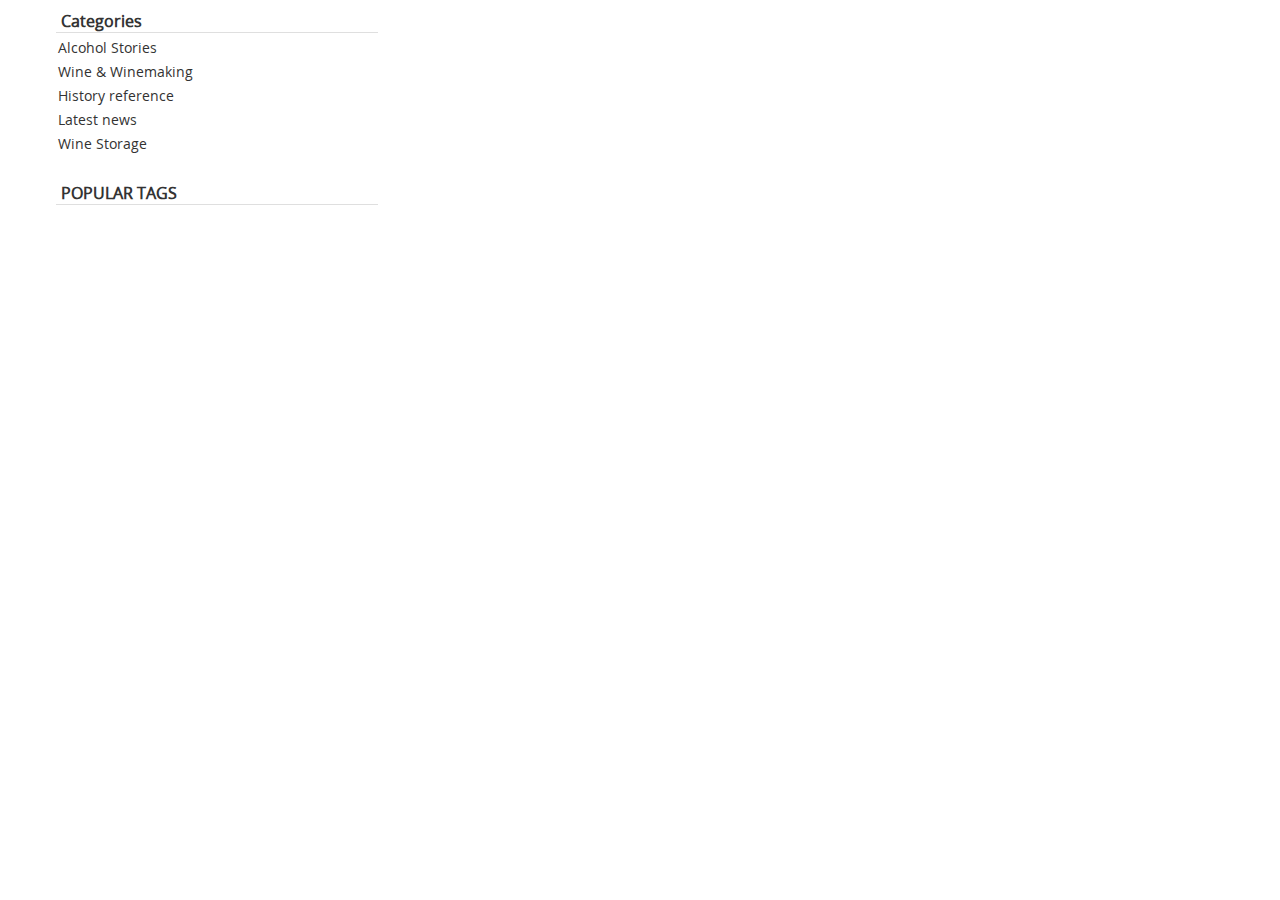
==== article.html @ 7f95373c "created blog.html" ====
<!DOCTYPE html>
<html lang="en">
  <head>
    <meta charset="UTF-8" />
    <meta name="viewport" content="width=device-width, initial-scale=1.0" />
    <meta http-equiv="X-UA-Compatible" content="ie=edge" />
    <link rel="stylesheet" href="styles.css" />
    <title>blog</title>
  </head>
  <body>
    <section>
      <div class="blog-wrapper content-width">
        <div class="blog-links-wrapper">
          <h3 class="blog-links-heading">Categories</h3>
          <a href="#" class="blog-links">Alcohol Stories</a>
          <a href="#" class="blog-links">Wine & Winemaking</a>
          <a href="#" class="blog-links">History reference</a>
          <a href="#" class="blog-links">Latest news</a>
          <a href="#" class="blog-links">Wine Storage</a>
          <br />
          <h3 class="blog-links-heading">POPULAR TAGS</h3>
        </div>
        <div class="blog-content"></div>
      </div>
    </section>
    <script src="js/acticle.js"></script>
  </body>
</html>
---- styles.css ----
@import "css/benefits.css";
@import "css/slider.css";
@import "css/blog.css";

@import "css/footer.css";

@import "css/header.css";
@font-face {
  font-family: "OpenSans";
  src: url("assets/fonts/opensans.ttf") format("truetype"),
    url("assets/fonts/opensans.woff") format("woff");
}

a {
  text-decoration: none;
  color: inherit;
}

html,
body {
  margin: 0;
  padding: 0;
  font-size: 14px;
  font-family: OpenSans, Arial, sans-serif;
}

.content-width {
  max-width: 1200px;
  width: 100%;
  padding: 0 10px;
  margin: auto;
}
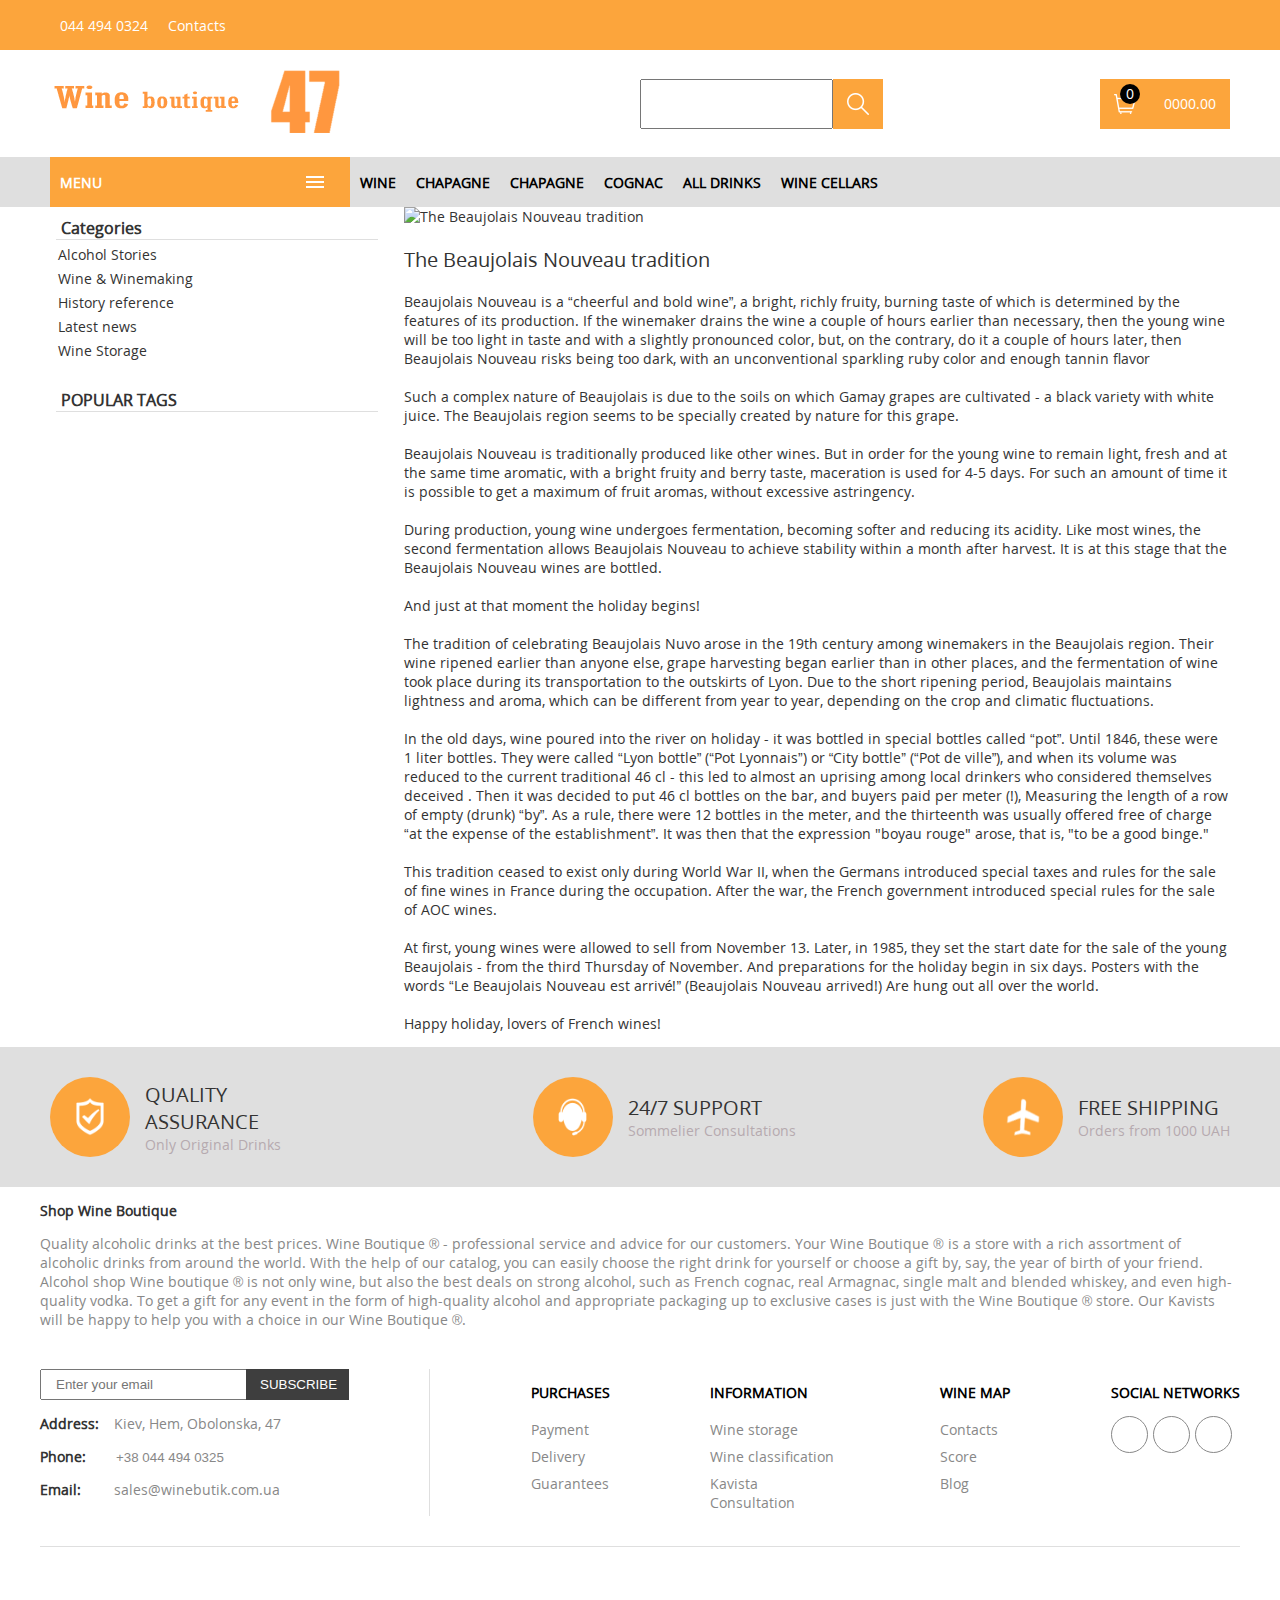
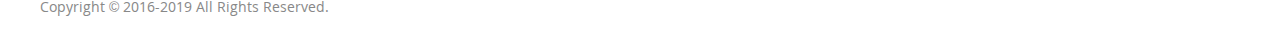
==== commit 2391cc88: "rename blog --> article" ====
--- a/article.html
+++ b/article.html
@@ -1,28 +1,313 @@
-<!DOCTYPE html>
+<!doctype html>
 <html lang="en">
-  <head>
-    <meta charset="UTF-8" />
-    <meta name="viewport" content="width=device-width, initial-scale=1.0" />
-    <meta http-equiv="X-UA-Compatible" content="ie=edge" />
-    <link rel="stylesheet" href="styles.css" />
-    <title>blog</title>
-  </head>
-  <body>
-    <section>
-      <div class="blog-wrapper content-width">
-        <div class="blog-links-wrapper">
-          <h3 class="blog-links-heading">Categories</h3>
-          <a href="#" class="blog-links">Alcohol Stories</a>
-          <a href="#" class="blog-links">Wine & Winemaking</a>
-          <a href="#" class="blog-links">History reference</a>
-          <a href="#" class="blog-links">Latest news</a>
-          <a href="#" class="blog-links">Wine Storage</a>
-          <br />
-          <h3 class="blog-links-heading">POPULAR TAGS</h3>
-        </div>
-        <div class="blog-content"></div>
+<head>
+    <meta charset="UTF-8">
+    <meta name="viewport"
+          content="width=device-width, user-scalable=no, initial-scale=1.0, maximum-scale=1.0, minimum-scale=1.0">
+    <meta http-equiv="X-UA-Compatible" content="ie=edge">
+    <link rel="shortcut icon" href="favicon.ico" type="image/x-icon">
+    <link href="styles.css" rel="stylesheet">
+    <script src="https://kit.fontawesome.com/4cce7a8c86.js"></script>
+    <title>WineTime</title>
+</head>
+<body>
+    <header>
+        <div class="conteiner-stop-link"></div>
+        <section class="header-wrapper--orange">
+            <div class="header-top content-width">
+                <div class="header-top--left">
+                    <i class="fa fa-phone" aria-hidden="true"></i><a class="header-top-text" href="tel:+18044 494 0324">044 494 0324</a>
+                    <i class="fa fa-envelope" aria-hidden="true"></i><a class="header-top-text" href="#contacts" title="contacts">Contacts</a>
+                </div>
+                <div class="header-top--right">
+                    <a class="header-top-text" href="#user"><i class="fa fa-user" aria-hidden="true"></i></a>
+                    <div class="header-top-button">
+                        <a class="header-top-text" href="#"><i class="fa fa-ellipsis-v" aria-hidden="true"></i></a>
+                        <ul class="header-top-list ">
+                            <li><a class="header-top-list-text" href="#payment">Payment</a></li>
+                            <li><a class="header-top-list-text" href="#deliver">Deliver</a></li>
+                            <li><a class="header-top-list-text" href="#guarantees">Guarantees</a></li>
+                        </ul>
+                    </div>
+                </div>
+            </div>
+        </section>
+        <section class="header-wrapper">
+            <div class="header-mid content-width">
+                <div class="header-mid-logo">
+                    <a href="#main"><img src="img/wine-boutique-logo.png" alt="Logo" title="main"></a>
+                </div>
+                <div class="header-mid-right">
+                    <div class="header-mid-right-search">
+                        <div class="header-mid-right-search-icon"></div>
+                        <div class="header-mid-right-search-list">
+                            <input class="header-mid-right-search-input" type="text">
+                            <button class="header-mid-right-search-button"></button>
+                        </div>
+                    </div>
+                    <div class="header-mid-right-basket">
+                        <div class="header-mid-right-basket-icon"></div>
+                        <p class="header-mid-right-basket-quantity">0</p>
+                        <p class="header-mid-right-basket-sum">0000.00</p>
+                            <div class="header-mid-right-basket-list">
+                                <div class="header-mid-right-basket-top">
+                                    <div><a href=""><img src="img/montelliana-cornaro-cabarnet-sauvignon.jpg" alt=""></a></div>
+                                    <div>name</div>
+                                </div>
+                                <div class="header-mid-right-basket-bottom">
+                                    <span>count</span>
+                                    <span>prise</span>
+                                </div>
+                                <div class="header-mid-right-basket-bottom">
+                                    <a href="#open_cart">open cart</a>
+                                    <a href="#to_order">to order</a>
+                                </div>
+                            </div>
+                    </div>
+                </div>
+            </div>
+        </section>
+        <section class="header-wrapper--grey">
+            <div class="content-width header-nav">
+                <div class="header-nav-menu">
+                    <div class="header-nav-menu-button">
+                        <p class="header-nav-menu-name">menu</p>
+                        <span class="header-nav-menu-button-icon"></span>
+                    </div>
+                    <div class="header-nav-menu-list">
+                        <ul>
+                            <li><a href="#theDrinks">the drinks</a></li>
+                            <li><a href="#accessories">accessories</a></li>
+                            <li><a href="#presents">presents</a></li>
+                            <li><a href="#packaging">packaging</a></li>
+                            <li><a href="#furniture">furniture</a></li>
+                            <li><a href="#popular">popular</a></li>
+                            <li><a href="#newItems">new items</a></li>
+                            <li><a href="#discounts">discounts</a></li>
+                        </ul>
+                    </div>
+                </div>
+                <div class="header-nav-catalog">
+                    <div class="header-nav-catalog-button">
+                        <p class="header-nav-catalog-name">katalog</p>
+                        <span class="header-nav-catalog-button-icon"></span>
+                    </div>
+                        <ul class="header-nav-catalog-list">
+                            <li><a href="#wine">wine</a></li>
+                            <li><a href="#chapagne">chapagne</a></li>
+                            <li><a href="#chapagne">chapagne</a></li>
+                            <li><a href="#cognac">cognac</a></li>
+                            <li class="header-nav-catalog-list-list-button"><a href="#1">all drinks  <i class="fa fa-angle-down" aria-hidden="true"></i></a>
+                                <ul class="header-nav-catalog-list-list">
+                                    <li><a href="#222">armagnac</a></li>
+                                    <li><a href="#222">brandy</a></li>
+                                    <li><a href="#222">vermouth</a></li>
+                                    <li><a href="#222">wine</a></li>
+                                    <li><a href="#222">whiskey</a></li>
+                                    <li><a href="#222">vodka</a></li>
+                                    <li><a href="#222">grappa</a></li>
+                                    <li><a href="#222">dessert wine</a></li>
+                                    <li><a href="#222">a sparkling wine</a></li>
+                                    <li><a href="#222">cahors wine</a></li>
+                                    <li><a href="#222">calvados</a></li>
+                                    <li><a href="#222">cognac</a></li>
+                                    <li><a href="#222">liquor</a></li>
+                                    <li><a href="#222">madeira</a></li>
+                                    <li><a href="#222">netmeg</a></li>
+                                    <li><a href="#222">fruit wine</a></li>
+                                    <li><a href="#222">port wine</a></li>
+                                    <li><a href="#222">rum</a></li>
+                                    <li><a href="#222">tequila</a></li>
+                                    <li><a href="#222">sherry</a></li>
+                                    <li><a href="#222">champagne</a></li>
+                                </ul>
+                            </li>
+                            <li><a href="#wineCellars">wine cellars</a></li>
+                        </ul>
+                </div>
+                <div class="header-nav-scroll">
+                    <div class="header-nav-scroll-user">
+                        <span class="fa fa-user fa-2x "></span>
+                        <div class="header-nav-scroll-user-icon">
+                            <ul class="header-nav-scroll-user-list">
+                                <li><a href="#enter">enter</a></li>
+                                <li><a href="#registration">registration</a></li>
+                            </ul>
+                        </div>
+                    </div>
+                    <div class="header-nav-scroll-search">
+                        <div class="header-nav-scroll-search-list">
+                            <input class="header-mid-right-search-input" type="text">
+                            <button class="header-mid-right-search-button" onclick="search()"></button>
+                        </div>
+                    </div>
+                    <div class="header-nav-scroll-basket">
+                        <div class="header-mid-right-basket-list">
+                            <div class="header-mid-right-basket-top">
+                                <div><a href=""><img src="img/montelliana-cornaro-cabarnet-sauvignon.jpg" alt=""></a></div>
+                                <div>name</div>
+                            </div>
+                            <div class="header-mid-right-basket-bottom">
+                                <span>count</span>
+                                <span>prise</span>
+                            </div>
+                            <div class="header-mid-right-basket-bottom">
+                                <a href="#open_cart">open cart</a>
+                                <a href="#to_order">to order</a>
+                            </div>
+                        </div>
+                    </div>
+                </div>
+            </div>
+        </section>
+    </header> 
+<section>
+    <div class="article-wrapper content-width">
+        <div class="article-links-wrapper">
+            <h3 class="article-links-heading">Categories</h3>
+            <a href="#" class="article-links">Alcohol Stories</a>
+            <a href="#" class="article-links">Wine & Winemaking</a>
+            <a href="#" class="article-links">History reference</a>
+            <a href="#" class="article-links">Latest news</a>
+            <a href="#" class="article-links">Wine Storage</a>
+            <br />
+            <h3 class="article-links-heading">POPULAR TAGS</h3>
+        </div>
+        <div class="article-content"></div>
       </div>
-    </section>
-    <script src="js/acticle.js"></script>
-  </body>
+</section>
+    
+<section class="benefits--wrapper">
+    <div class="benefits content-width">
+        <div class="benefits-item">
+            <div class="benefits-item-img">
+                <img src="assets/img/benefits1.png">
+            </div>
+            <div class="benefits-item-text">
+                <p class="benefits-item-title">
+                    quality assurance
+                </p>
+                <p class="benefits-item-subtitle">
+                    Only Original Drinks
+                </p>
+            </div>
+        </div>
+
+        <div class="benefits-item">
+            <div class="benefits-item-img">
+                <img src="assets/img/benefits2.png">
+            </div>
+            <div class="benefits-item-text">
+                <p class="benefits-item-title">
+                    24/7 support
+                </p>
+                <p class="benefits-item-subtitle">
+                    Sommelier Consultations
+                </p>
+            </div>
+        </div>
+
+        <div class="benefits-item">
+            <div class="benefits-item-img">
+                <img src="assets/img/benefits3.png">
+            </div>
+            <div class="benefits-item-text">
+                <p class="benefits-item-title">
+                    free shipping
+                </p>
+                <p class="benefits-item-subtitle">
+                    Orders from 1000 UAH
+                </p>
+            </div>
+        </div>
+    </div>
+</section>
+
+<footer class="footer content-width">
+    <h3 class="footer-title">
+        Shop Wine Boutique
+    </h3>
+    <p class="footer-text">
+        Quality alcoholic drinks at the best prices. Wine Boutique ® - professional service and advice for our
+        customers. Your Wine Boutique ® is a store with a rich assortment of alcoholic drinks from around the world.
+        With the help of our catalog, you can easily choose the right drink for yourself or choose a gift by, say, the
+        year of birth of your friend. Alcohol shop Wine boutique ® is not only wine, but also the best deals on strong
+        alcohol, such as French cognac, real Armagnac, single malt and blended whiskey, and even high-quality vodka. To
+        get a gift for any event in the form of high-quality alcohol and appropriate packaging up to exclusive cases is
+        just with the Wine Boutique ® store. Our Kavists will be happy to help you with a choice in our Wine Boutique ®.
+    </p>
+    <div class="footer-wrapper">
+        <div class="footer-menu-wrapper">
+            <div class="footer-contacts">
+                <div class="footer-contacts-form">
+                    <input class="footer-contacts-input" placeholder="Enter your email"/>
+                    <button class="footer-contacts-button">Subscribe
+                    </button>
+                </div>
+                <div class="footer-contacts-list">
+                    <p class="footer-contacts-list-item">
+                        <span class="footer-contacts-list-item--left">Address:</span>
+                        <span class="footer-contacts-list-item--right">Kiev, Hem, Obolonska, 47</span>
+                    </p>
+                    <p class="footer-contacts-list-item">
+                        <span class="footer-contacts-list-item--left">Phone:</span>
+                        <input class="footer-contacts-list-item--right hover-orange" type="tel" value="+38 044 494 0325"
+                               readonly/>
+                    </p>
+                    <p class="footer-contacts-list-item">
+                        <span class="footer-contacts-list-item--left">Email:</span>
+                        <a class="footer-contacts-list-item--right hover-orange"
+                           href="mailto:sales@winebutik.com.ua">sales@winebutik.com.ua</a>
+                    </p>
+                </div>
+            </div>
+            <nav class="footer-menu">
+                <p class="footer-menu-title">purchases</p>
+                <a data-index="0" href="#" class="footer-menu-item">Payment</a>
+                <a href="#" class="footer-menu-item">Delivery</a>
+                <a href="#" class="footer-menu-item">Guarantees</a>
+            </nav>
+            <nav class="footer-menu">
+                <p class="footer-menu-title">information</p>
+                <a href="javascript:;" class="footer-menu-item">Wine storage</a>
+                <a href="javascript:;" class="footer-menu-item">Wine classification</a>
+                <a href="javascript:;" class="footer-menu-item">Kavista Consultation</a>
+            </nav>
+            <nav class="footer-menu">
+                <p class="footer-menu-title">wine map</p>
+                <a href="javascript:;" class="footer-menu-item">Contacts</a>
+                <a href="javascript:;" class="footer-menu-item">Score</a>
+                <a href="javascript:;" class="footer-menu-item">Blog</a>
+            </nav>
+            <nav class="footer-menu">
+                <p class="footer-menu-title">social networks</p>
+                <div class="footer-menu-item--social-img-wrapper">
+                    <div class="footer-menu-item--social-img">
+                        <a href="javascript:;" class="footer-menu-item--social">
+                            <i class="fab fa-facebook-f"></i>
+                        </a>
+                    </div>
+                    <div class="footer-menu-item--social-img">
+                        <a href="javascript:;" class="footer-menu-item--social">
+                            <i class="fab fa-youtube"></i>
+                        </a>
+                    </div>
+                    <div class="footer-menu-item--social-img">
+                        <a href="javascript:;" class="footer-menu-item--social">
+                            <i class="fab fa-instagram"></i>
+                        </a>
+                    </div>
+                </div>
+            </nav>
+        </div>
+    </div>
+    <div class="footer-copyright">Copyright © 2016-2019 All Rights Reserved.</div>
+</footer>
+<script src="js/benefits.js"></script>
+
+
+    <script src="https://use.fontawesome.com/e6b01730e6.js"></script>
+    <script src="js/header.js"></script>
+<script src="js/article.js"></script>
+</body>
 </html>
--- a/styles.css
+++ b/styles.css
@@ -1,6 +1,6 @@
 @import "css/benefits.css";
 @import "css/slider.css";
-@import "css/blog.css";
+@import "css/article.css";
 
 @import "css/footer.css";
 
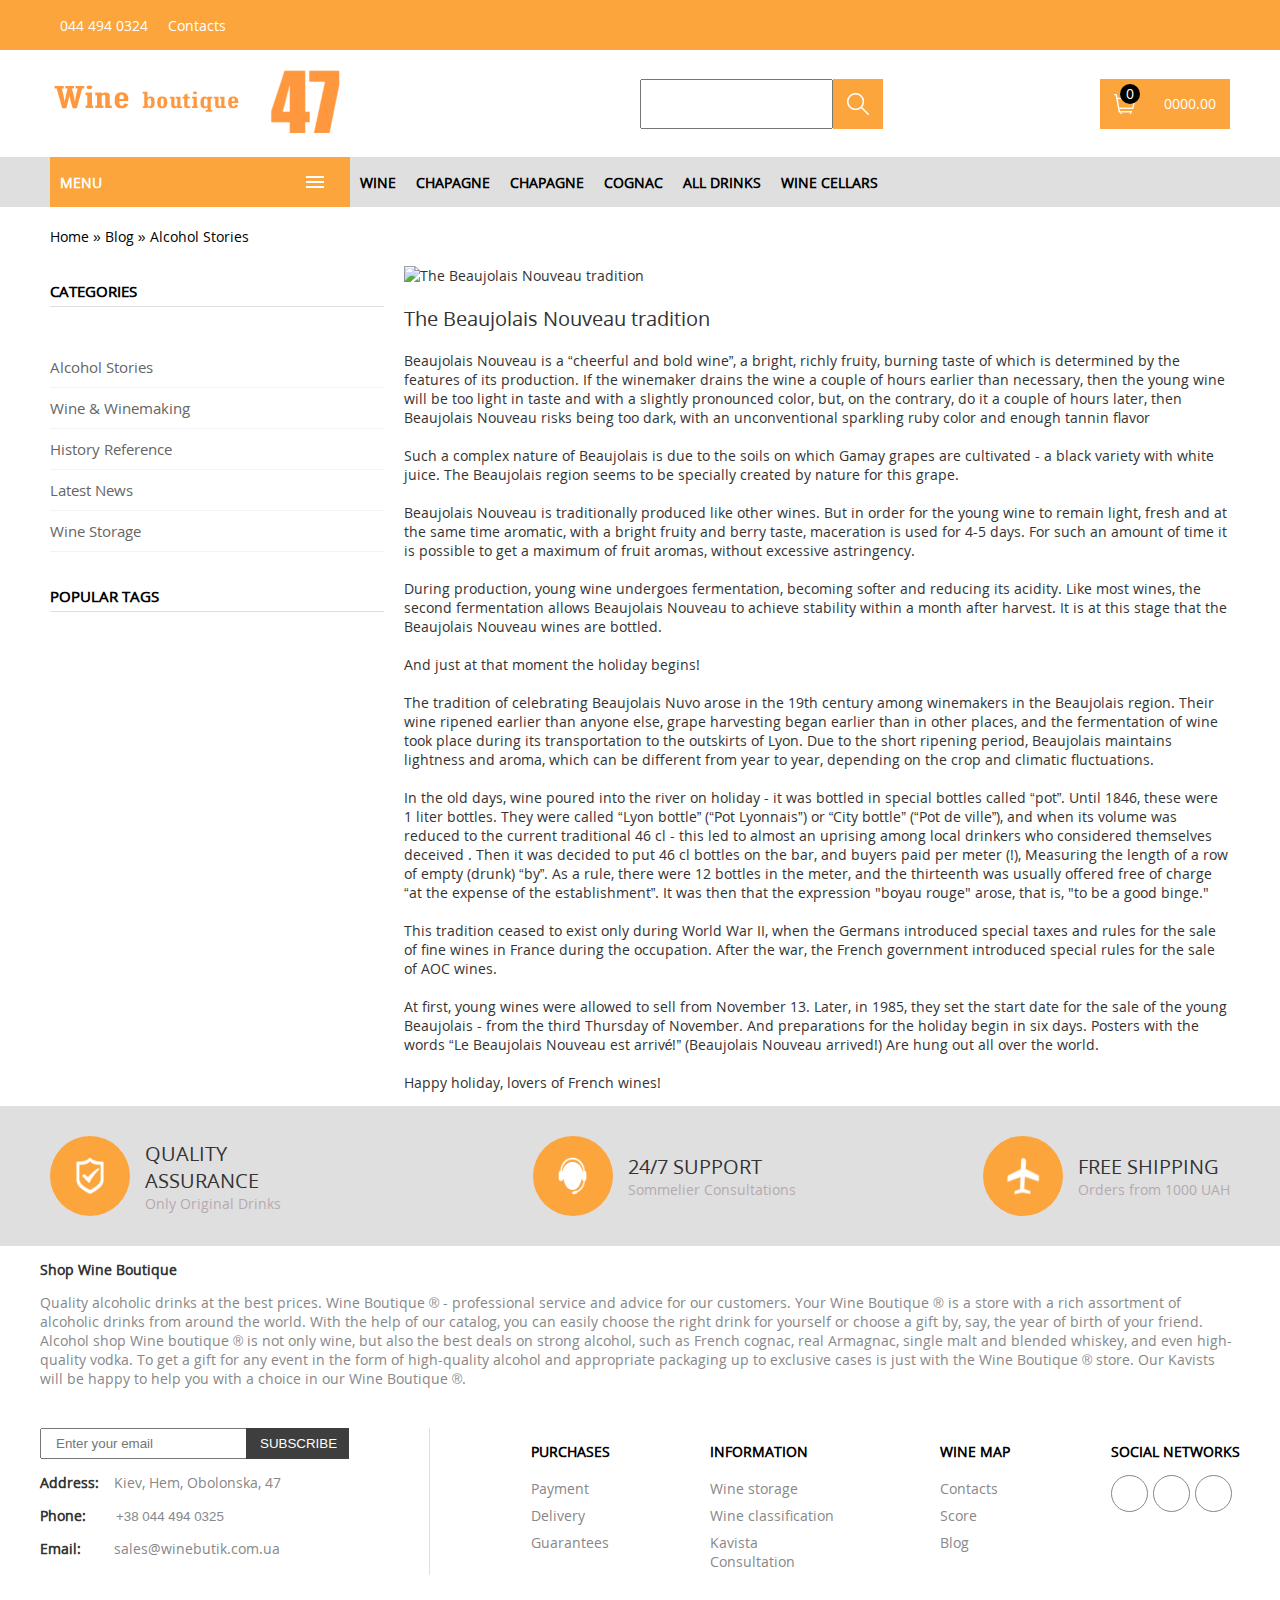
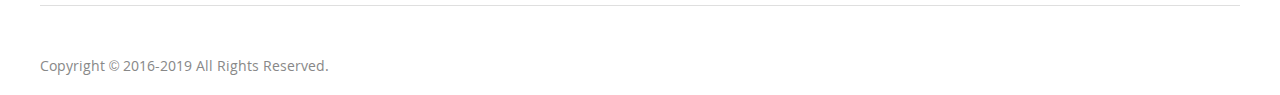
==== commit 5f2c3d73: "fixes" ====
--- a/article.html
+++ b/article.html
@@ -161,6 +161,15 @@
             </div>
         </section>
     </header> 
+    <nav class="content-width">
+        <div class="nav-links-wrapper">
+            <a href="index.html" class="nav-links">Home</a>
+            »
+            <a href="#" class="nav-links">Blog</a>
+            »
+            <a href="#" class="nav-links">Alcohol Stories</a>
+        </div>
+    </nav>
 <section>
     <div class="article-wrapper content-width">
         <div class="article-links-wrapper">
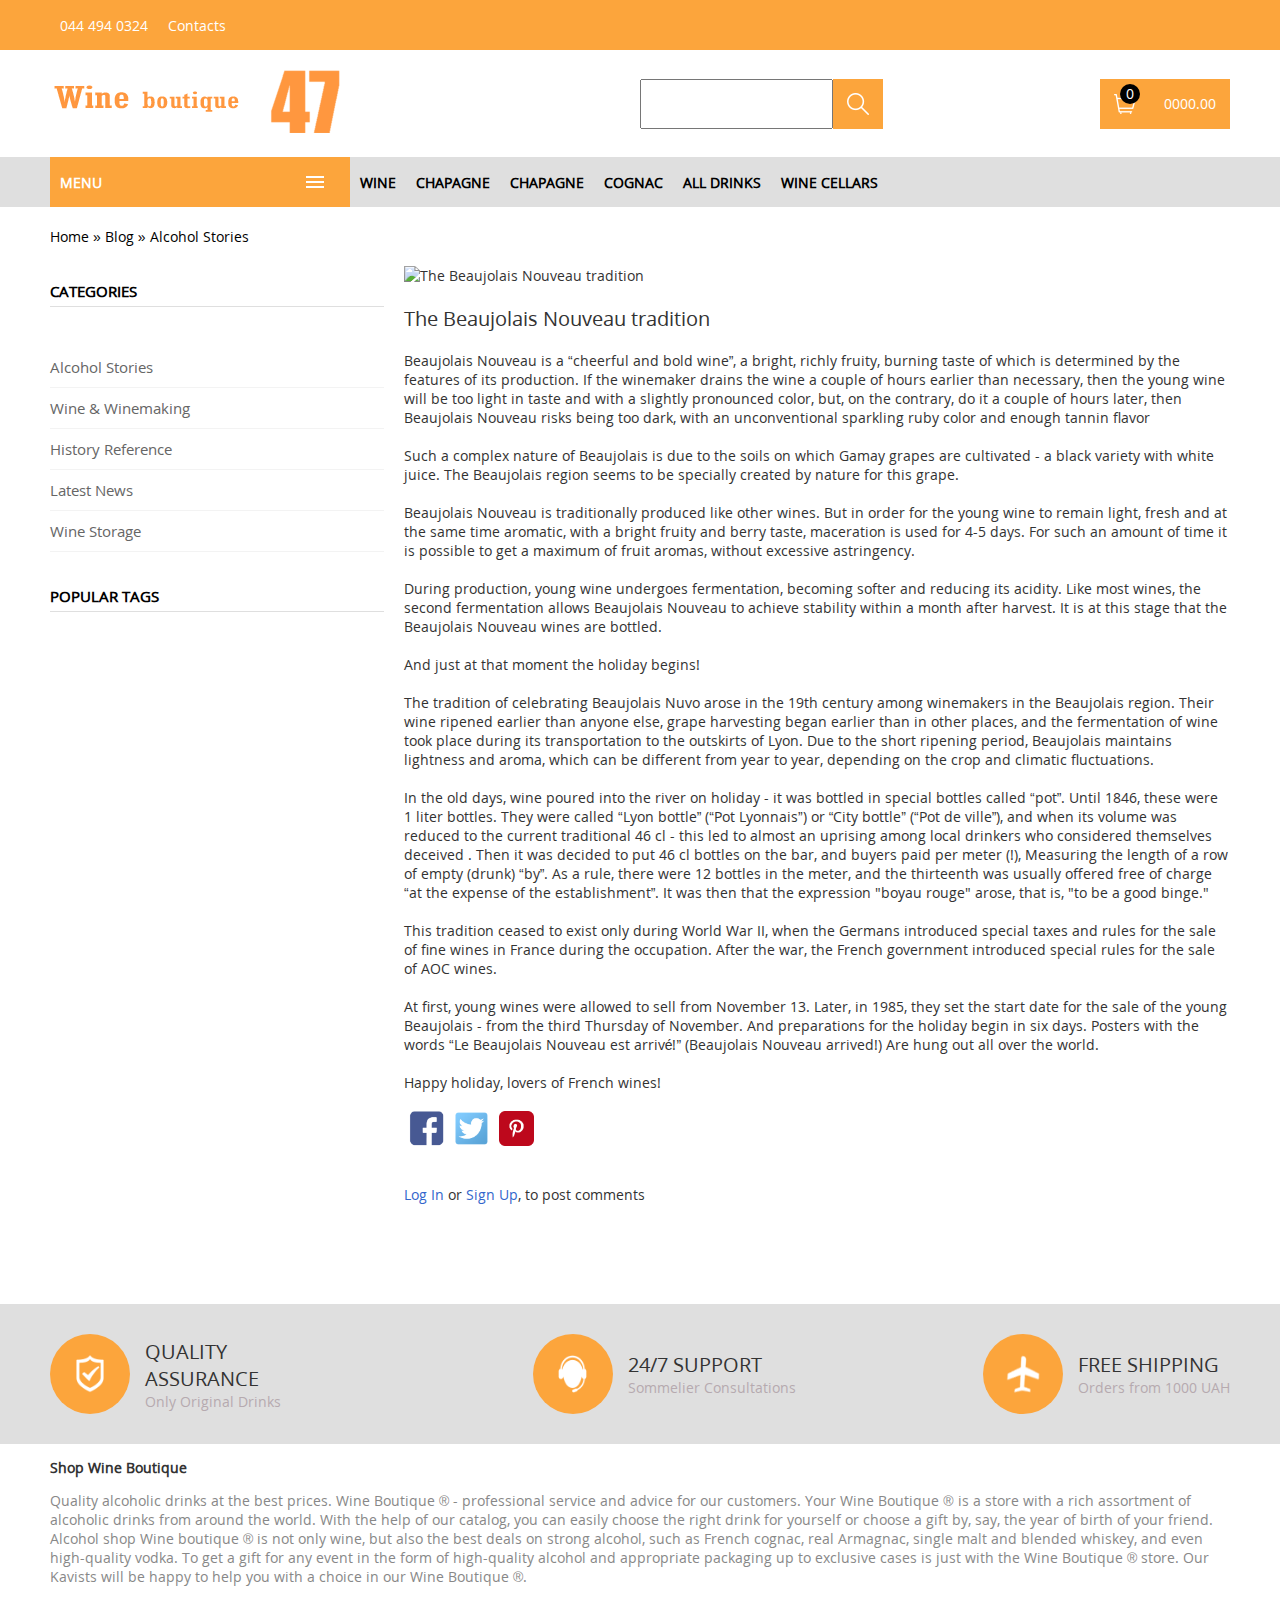
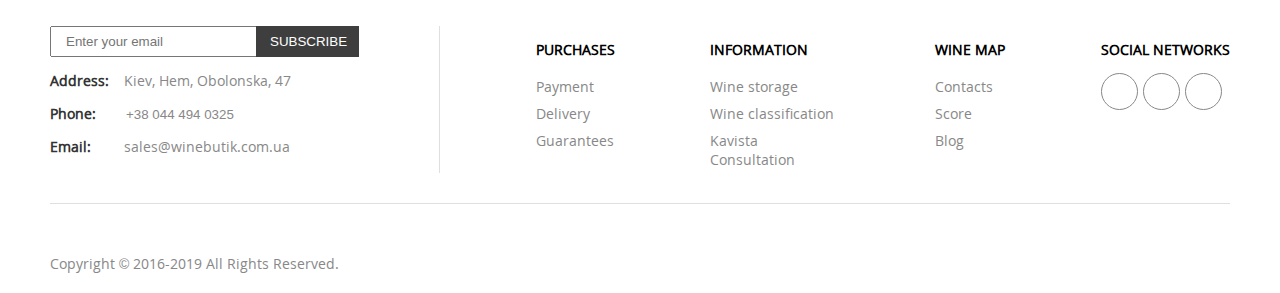
==== commit 2d7f144d: "new edition" ====
--- a/article.html
+++ b/article.html
@@ -165,24 +165,32 @@
         <div class="nav-links-wrapper">
             <a href="index.html" class="nav-links">Home</a>
             »
-            <a href="#" class="nav-links">Blog</a>
-            »
-            <a href="#" class="nav-links">Alcohol Stories</a>
+            <a href="blog.html" class="nav-links">Blog</a>
+            <span class="nav-links-add"></span>
         </div>
     </nav>
 <section>
     <div class="article-wrapper content-width">
         <div class="article-links-wrapper">
             <h3 class="article-links-heading">Categories</h3>
-            <a href="#" class="article-links">Alcohol Stories</a>
-            <a href="#" class="article-links">Wine & Winemaking</a>
-            <a href="#" class="article-links">History reference</a>
-            <a href="#" class="article-links">Latest news</a>
-            <a href="#" class="article-links">Wine Storage</a>
+            <a href="blog.html?Alcohol Stories" class="article-links">Alcohol Stories</a>
+            <a href="blog.html?Wine & Winemaking" class="article-links">Wine & Winemaking</a>
+            <a href="blog.html?History reference" class="article-links">History reference</a>
+            <a href="blog.html?Latest news" class="article-links">Latest news</a>
+            <a href="blog.html?Wine Storage" class="article-links">Wine Storage</a>
             <br />
             <h3 class="article-links-heading">POPULAR TAGS</h3>
         </div>
-        <div class="article-content"></div>
+        <div class="article-content">
+            <div class="article-socials-wrapper">
+            <a href="http://facebook.com" class="article-socials"><img src="img/facebook.png" alt=""></a>
+            <a href="http://twitter.com" class="article-socials"><img src="img/twitter.png" alt=""></a>
+            <a href="http://pinterest.com" class="article-socials"><img src="img/pinterest.png" alt=""></a>
+        </div>
+        <div class="login-wrapper">
+            <a href="#" class="login">Log In</a> or <a href="#" class="login">Sign Up</a>, to post comments
+        </div> </div>
+        
       </div>
 </section>
     
--- a/styles.css
+++ b/styles.css
@@ -1,10 +1,12 @@
 @import "css/benefits.css";
 @import "css/slider.css";
+@import "css/footer.css";
+@import "css/articles.css";
 @import "css/article.css";
+@import "css/header.css";
+@import "css/timer.css";
+@import "css/blog.css";
 
-@import "css/footer.css";
-
-@import "css/header.css";
 @font-face {
   font-family: "OpenSans";
   src: url("assets/fonts/opensans.ttf") format("truetype"),
@@ -29,4 +31,5 @@
   width: 100%;
   padding: 0 10px;
   margin: auto;
+  box-sizing: border-box;
 }
